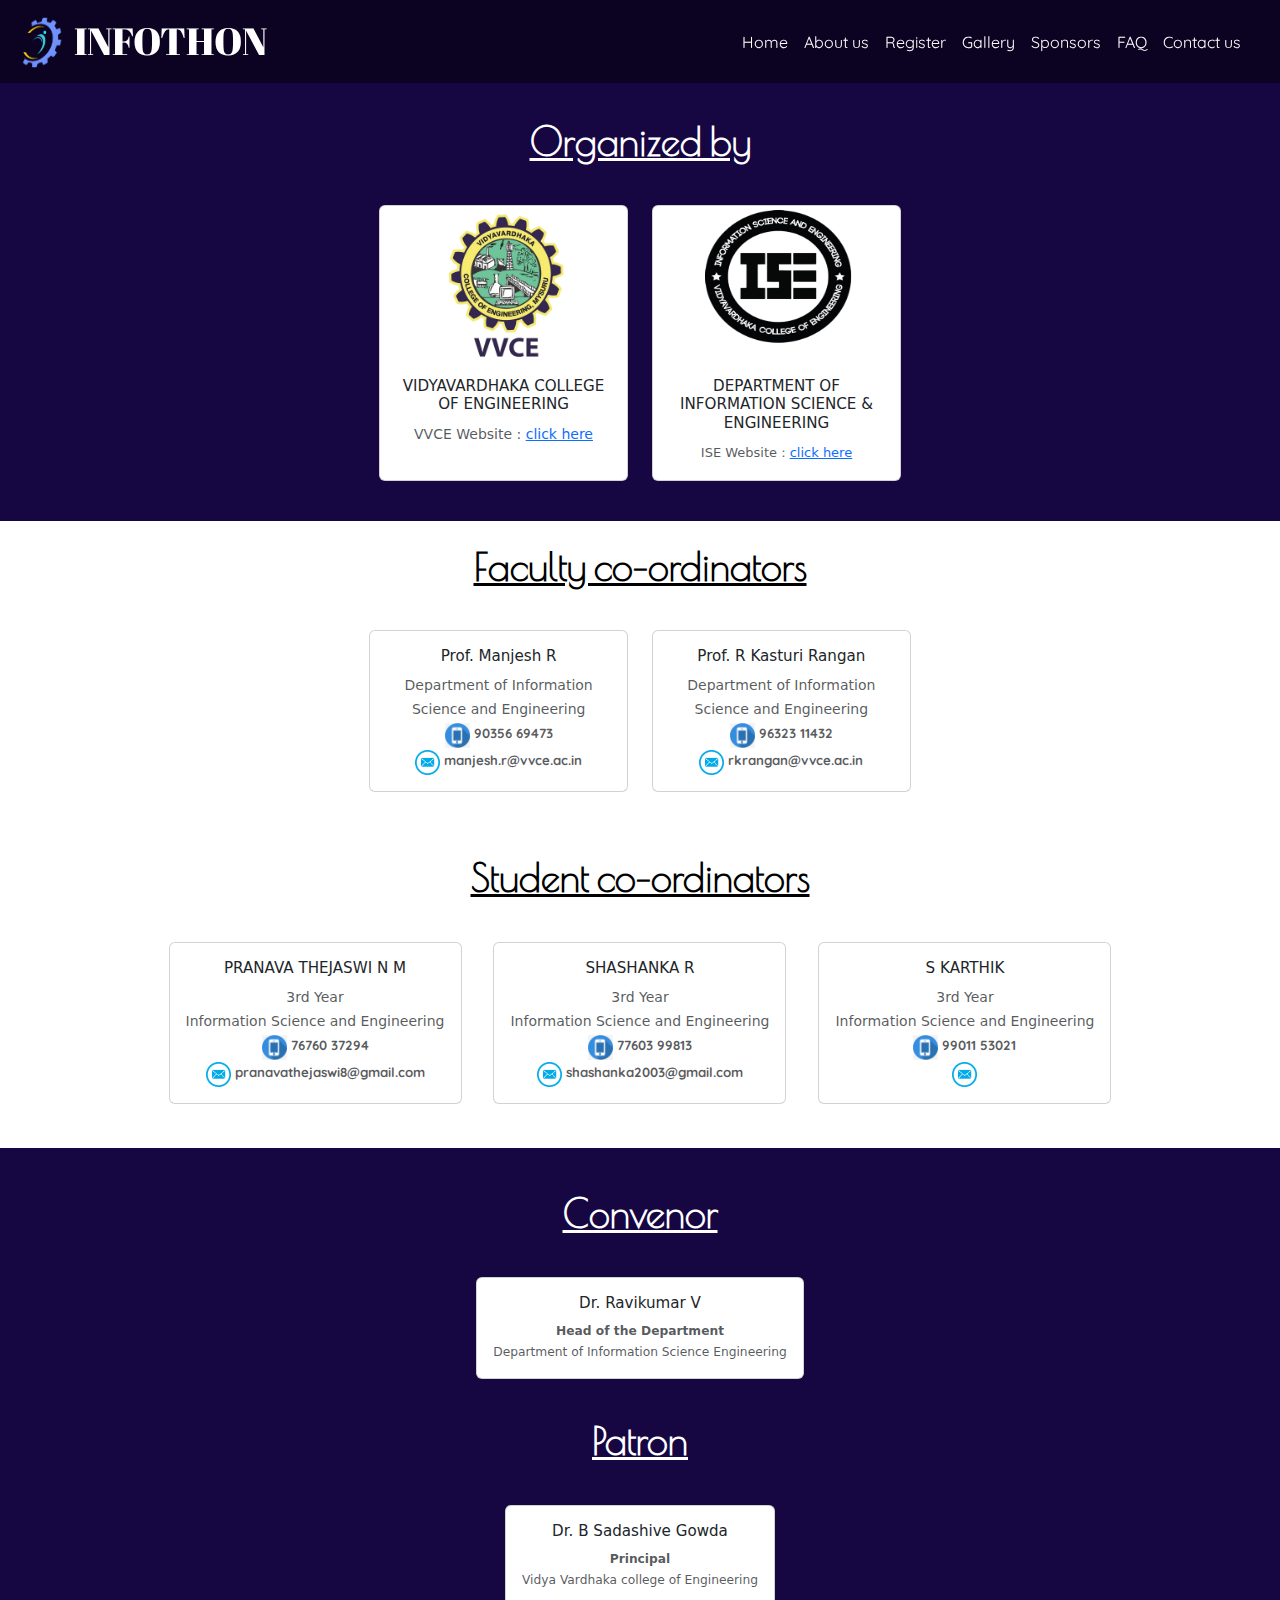
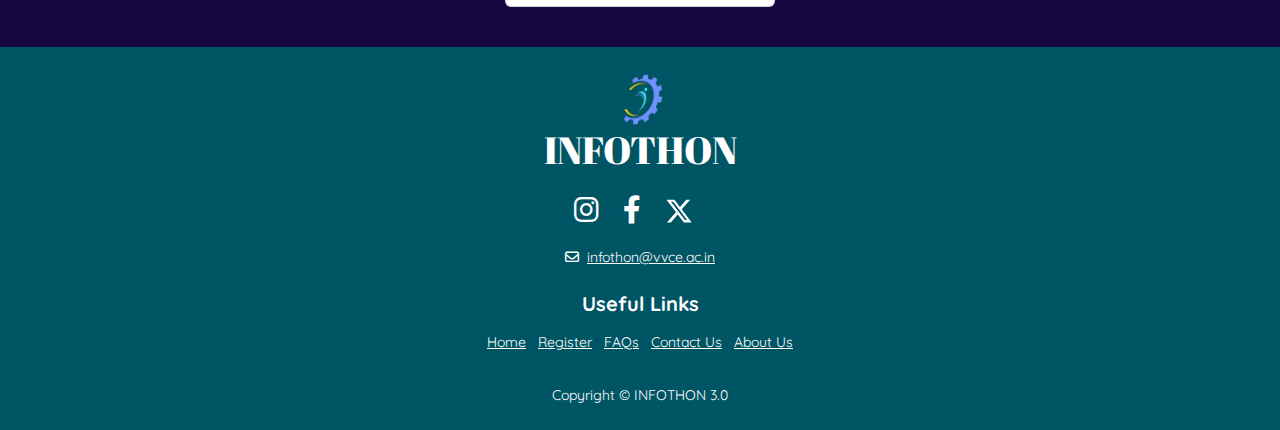
==== contact.html @ 9381d62c "Add files via upload" ====
<!DOCTYPE html>
<html lang="en">
<head>
    <meta charset="UTF-8">
    <meta name="viewport" content="width=device-width, initial-scale=1.0">
    <title>Infothon 3.0</title>
    <link rel="icon" href="img\logo.png" type="image/icon type">

    <link href="https://cdn.jsdelivr.net/npm/bootstrap@5.3.0/dist/css/bootstrap.min.css" rel="stylesheet">

    <!-- Add Quicksand and Abril Fatface fonts from Google Fonts -->
    <link rel="preconnect" href="https://fonts.gstatic.com">
    <link href="https://fonts.googleapis.com/css2?family=Quicksand:wght@300;400;500;600;700&display=swap" rel="stylesheet">
    <link href="https://fonts.googleapis.com/css2?family=Abril+Fatface&display=swap" rel="stylesheet">
    <link href="https://fonts.googleapis.com/css2?family=Poiret+One&display=swap" rel="stylesheet">
    <link rel="stylesheet" href="https://cdnjs.cloudflare.com/ajax/libs/font-awesome/6.0.0/css/all.min.css">
</head>
<style>
body {
        margin: 0;
        align-items: center;
        background-color: #160642;
    }
    .navbar-brand {
    font-family: 'Abril Fatface', cursive;
    color: white !important;
    font-size: 1cm;
    justify-content: center;
  }
    #navbarNavDropdown {
    font-family: 'Quicksand', sans-serif;
    justify-content: right;
    margin-right: 0.5cm;
  }
  .lo{
    font-family: 'Abril Fatface', cursive;
    color: rgb(255, 255, 255);
    font-size: 1.25cm;
    justify-content: center;
    text-align: center;
  }
  .navbar {
  z-index: 10001; /* Set a higher z-index than the cursor container */
  }

.navbar-toggler {
  z-index: 10002; /* Set a higher z-index than the cursor container */
  background-color:#e080f5;

}
        .organizer {
            padding: 20px;
            margin: 20px;
            text-align: center;
            display: flex;
            justify-content: center;

        }

        .organizer .row-cols-md-3 {
            justify-content: center;
        }

        .organizer .card {
            max-width: 400px;
            max-height: 500px;
            margin: 0.15 0.15cm;
            /* Adjust this value as needed */
            display: inline-block;
        }
        .org {
          font-family: 'Poiret One', sans-serif;
            text-align: center;
            font-weight: bolder;
            font-size: 1cm;
            color: white;
            text-decoration: underline;
        }
        .sep{
            background-color: white;
            
        }
        .orga{
            font-family: 'Poiret One', sans-serif;
            text-align: center;
            font-weight: bolder;
            font-size: 1cm;
            color: black;
            text-decoration: underline;
        }
     @media (max-width: 768px) {
        .navbar-collapse {
            text-align: center;
        }
    
        .navbar-nav {
            margin: 0;
            padding: 0;
            display: block;
            text-align: center;
        }
    
        .navbar-nav .nav-item {
            display: block;
            margin-bottom: 10px; /* Adjust as needed for spacing between items */
        }
     }
</style>
<body>
    <nav class="navbar navbar-expand-lg bg-body-tertiary fixed-top" style="background-color: rgba(0, 0, 0, 0.5) !important;">
        <div class="container-fluid">
            <a class="navbar-brand" href="#">
                <img src="img/logo.png" alt="Logo" width="55" height="55" class="d-inline-block align-text-top">
                INFOTHON
            </a>
            <button class="navbar-toggler" type="button" data-bs-toggle="collapse" data-bs-target="#navbarNavDropdown"
                aria-controls="navbarNavDropdown" aria-expanded="false" aria-label="Toggle navigation">
                <span class="navbar-toggler-icon"></span>
            </button>
            <div class="collapse navbar-collapse" id="navbarNavDropdown">
                <ul class="navbar-nav">
                    <li class="nav-item">
                        <a class="nav-link active" aria-current="page" href="index.html" style="color: white !important;">Home</a>
                    </li>
                    <li class="nav-item">
                      <a class="nav-link" href="front.html" style="color: white !important;">About us</a>
                    </li>
                    <li class="nav-item">
                        <a class="nav-link" href="https://unstop.com/p/infothon-20-vidyavardhaka-college-of-engineering-mysore-850602" style="color: white !important;">Register</a>
                    </li>
      
                    <li class="nav-item">
                      <a class="nav-link" href="gallery.html" style="color: white !important;">Gallery</a>
                    </li>
                    <li class="nav-item">
                      <a class="nav-link" href="sponsors.html" style="color: white !important;">Sponsors</a>
                  </li>
                  <li class="nav-item">
                    <a class="nav-link" href="faqs.html" style="color: white !important;">FAQ</a>
                  </li>
                    <li class="nav-item">
                        <a class="nav-link" href="contact.html" style="color: white !important;">Contact us</a>
                    </li>
                </ul>
            </div>
        </div>
      </nav>
    <br><br><br><br><br>
    <h5 class="org">Organized by</h5>
    <div class="organizer">
        <div class="row row-cols-1 row-cols-md-3 g-4">
            <div class="col">
                <div class="card h-100">
                    <img src="img\VVCE.png" class="card-img-top" alt="..." style="height: 4cm; width: 4cm; margin-top: 0.1cm; margin-left: 0.2cm;">
                    <div class="card-body">
                        <h5 class="card-title" style="font-size: 0.4cm;">VIDYAVARDHAKA COLLEGE OF ENGINEERING</h5>
                        <small class="text-body-secondary">VVCE Website : <a href="https://vvce.ac.in"> click here </a></small>
                    </div>
                </div>
            </div>
            <div class="col">
                <div class="card h-100">
                    <img src="img\ISE.png" class="card-img-top" alt="..." style="height: 4cm; width: 4cm; margin-top: 0.1cm; margin-left: 0.2cm;">
                    <div class="card-body">
                        <h5 class="card-title" style="font-size: 0.4cm;">DEPARTMENT OF INFORMATION SCIENCE & ENGINEERING</h5>
                        <small class="text-body-secondary" style="font-size: small;">ISE Website : <a
                                href="https://vvce.ac.in/department/information-science-engineering/"> click here </a></small>
                    </div>
                </div>
            </div>
        </div>
    </div>
<div class="sep">
    <br>
    <h5 class="orga">Faculty co-ordinators</h5>
    <div class="organizer">
        <div class="row row-cols-1 row-cols-md-3 g-4">
            <div class="col">
                <div class="card h-100">
                    <div class="card-body">
                        <h5 class="card-title" style="font-size: 0.4cm;">Prof. Manjesh R</h5>
                        <small class="text-body-secondary">Department of Information Science and Engineering</small><br>
                        <a class="navbar-brand" href="#" style="font-family: 'Quicksand', sans-serif; font-size: 0.4cm; font-weight: bolder;">
                            <img src="img\mob.png" alt="Logo" width="25" height="25" class="d-inline-block align-text-top">
                            <small class="text-body-secondary">  90356 69473</small><br>
                        </a>
                        <a class="navbar-brand" href="#" style="font-family: 'Quicksand', sans-serif; font-size: 0.4cm; font-weight: bolder;">
                            <img src="img/email.png" alt="Logo" width="25" height="25" class="d-inline-block align-text-top">
                            <small class="text-body-secondary">manjesh.r@vvce.ac.in</small>
                        </a>
                    </div>
                </div>
            </div>
            <div class="col">
                <div class="card h-100">
                    <div class="card-body">
                        <h5 class="card-title" style="font-size: 0.4cm;">Prof. R Kasturi Rangan</h5>
                        <small class="text-body-secondary">Department of Information Science and Engineering</small><br>
                        <a class="navbar-brand" href="#" style="font-family: 'Quicksand', sans-serif; font-size: 0.4cm; font-weight: bolder;">
                            <img src="img\mob.png" alt="Logo" width="25" height="25" class="d-inline-block align-text-top">
                            <small class="text-body-secondary">96323 11432 </small><br>
                        </a>
                        <a class="navbar-brand" href="#" style="font-family: 'Quicksand', sans-serif; font-size: 0.4cm; font-weight: bolder;">
                            <img src="img/email.png" alt="Logo" width="25" height="25" class="d-inline-block align-text-top">
                            <small class="text-body-secondary">rkrangan@vvce.ac.in</small>
                        </a>
                    </div>
                </div>
            </div>
        </div>
    </div>
    <br>
    <h5 class="orga">Student co-ordinators</h5>
    <div class="organizer">
        <div class="row row-cols-1 row-cols-md-3 g-4">
            <div class="col">
                <div class="card h-100">
                    <div class="card-body">
                        <h5 class="card-title" style="font-size: 0.4cm;">PRANAVA THEJASWI N M</h5>
                        <small class="text-body-secondary">3rd Year</small><br>
                        <small class="text-body-secondary">Information Science and Engineering</small>
                        <br>
                        <a class="navbar-brand" href="#" style="font-family: 'Quicksand', sans-serif; font-size: 0.4cm; font-weight: bolder;">
                            <img src="img\mob.png" alt="Logo" width="25" height="25" class="d-inline-block align-text-top">
                            <small class="text-body-secondary">  76760 37294</small><br>
                        </a>
                        <a class="navbar-brand" href="#" style="font-family: 'Quicksand', sans-serif; font-size: 0.4cm; font-weight: bolder;">
                            <img src="img/email.png" alt="Logo" width="25" height="25" class="d-inline-block align-text-top">
                            <small class="text-body-secondary">pranavathejaswi8@gmail.com</small>
                        </a>
                    </div>
                </div>
            </div>
            <div class="col">
                <div class="card h-100">
                    <div class="card-body">
                        <h5 class="card-title" style="font-size: 0.4cm;">SHASHANKA R</h5>
                        <small class="text-body-secondary">3rd Year</small><br>
                        <small class="text-body-secondary">Information Science and Engineering</small>
                        <br>
                        <a class="navbar-brand" href="#" style="font-family: 'Quicksand', sans-serif; font-size: 0.4cm; font-weight: bolder;">
                            <img src="img\mob.png" alt="Logo" width="25" height="25" class="d-inline-block align-text-top">
                            <small class="text-body-secondary">  77603 99813</small><br>
                        </a>
                        <a class="navbar-brand" href="#" style="font-family: 'Quicksand', sans-serif; font-size: 0.4cm; font-weight: bolder;">
                            <img src="img/email.png" alt="Logo" width="25" height="25" class="d-inline-block align-text-top">
                            <small class="text-body-secondary">shashanka2003@gmail.com</small>
                        </a>
                    </div>
                </div>
            </div>
            <div class="col">
                <div class="card h-100">
                    <div class="card-body">
                        <h5 class="card-title" style="font-size: 0.4cm;">S KARTHIK</h5>
                        <small class="text-body-secondary">3rd Year</small><br>
                        <small class="text-body-secondary">Information Science and Engineering</small>
                        <br>
                        <a class="navbar-brand" href="#" style="font-family: 'Quicksand', sans-serif; font-size: 0.4cm; font-weight: bolder;">
                            <img src="img\mob.png" alt="Logo" width="25" height="25" class="d-inline-block align-text-top">
                            <small class="text-body-secondary">  99011 53021</small><br>
                        </a>
                        <a class="navbar-brand" href="#" style="font-family: 'Quicksand', sans-serif; font-size: 0.4cm; font-weight: bolder;">
                            <img src="img/email.png" alt="Logo" width="25" height="25" class="d-inline-block align-text-top">
                            <small class="text-body-secondary"shivakotikarthik9535@gmail.com</small>
                        </a>
                    </div>
                </div>
            </div>
        </div>
    </div>
</div>
<br>
    <h5 class="org">Convenor</h5>
    <div class="organizer">
        <div class="col">
            <div class="card h-100">
                <div class="card-body">
                    <h5 class="card-title" style="font-size: 0.4cm;" >Dr. Ravikumar V</h5>
                    <small class="text-body-secondary" style="font-weight: bold;">Head of the Department</small><br>
                    <small class="text-body-secondary">Department of Information Science Engineering</small><br>
                </div>
            </div>
        </div>
</div>
    <h5 class="org">Patron</h5>
    <div class="organizer">
            <div class="col">
                <div class="card h-100">
                    <div class="card-body">
                        <h5 class="card-title" style="font-size: 0.4cm;" >Dr. B Sadashive Gowda</h5>
                        <small class="text-body-secondary" style="font-weight: bold;">Principal</small><br>
                        <small class="text-body-secondary">Vidya Vardhaka college of Engineering</small><br>
                    </div>
                </div>
            </div>
    </div>
</body>
     <footer class="text-center p-4 bg-dark text-white" style="font-family: 'Quicksand', sans-serif; background-color: rgb(0, 85, 100) !important;">
              <div class="container">

            <!-- Logo and Text -->
            <div class="row mb-4">
                <div class="col-md-12">
                    <img src="img/logo.png" alt="Logo" width="55" height="55" class="d-inline-block align-text-top">
                    <h3 class="navbar-brand mb-0">INFOTHON</h3>
                </div>
            </div>
    <!-- Social Media Icons -->
    <center>
        <div>
            <div class="col-md-6 d-flex align-items-center justify-content-center">
                <a href="https://instagram.com/infothon.vvce?igshid=OGQ5ZDc2ODk2ZA==" target="_blank" class="text-white me-4"><i class="fab fa-instagram fa-2x"></i></a>
                <a href="https://www.facebook.com/Infothon.2023?mibextid=rS40aB7S9Ucbxw6v" target="_blank" class="text-white me-4"><i class="fab fa-facebook-f fa-2x"></i></a>
                <a href="https://x.com/InfothonIse?t=0xyudAwBVaUESRyejBsgPA&s=09" target="_blank" class="text-white"><img src="img\x-twitter.svg" alt="" style="width: 2em; height: 2em; margin-right: 14px;"></a>
            </div><br>
            <div class="col-md-6 d-flex align-items-center justify-content-center">
                <a href="mailto:infothon.vvce.in" class="text-white"><i class="far fa-envelope me-2"></i>infothon@vvce.ac.in</a>
            </div>
    
            
        </div>
    </center>
    
            <!-- Useful Links -->
            <div class="row mt-4">
                <div class="col">
                    <h5 class="mb-3" style="font-weight: bolder;">Useful Links</h5>
                    <ul class="list-inline">
                        <li class="list-inline-item"><a href="index.html" class="text-white">Home</a></li>
                        <li class="list-inline-item"><a href="https://unstop.com/p/infothon-20-vidyavardhaka-college-of-engineering-mysore-850602" class="text-white">Register</a></li>
                        <li class="list-inline-item"><a href="faqs.html" class="text-white">FAQs</a></li>
                        <li class="list-inline-item"><a href="contact.html" class="text-white">Contact Us</a></li>
                        <li class="list-inline-item"><a href="front.html" class="text-white">About Us</a></li>
                    </ul>
                </div>
            </div>
            <!-- Copyright -->
            <div class="row mt-3">
                <div class="col">
                    <p class="mb-0">Copyright © INFOTHON 3.0</p>
                </div>
            </div>
        </div>
    </footer>
        
<script src="https://cdn.jsdelivr.net/npm/bootstrap@5.3.0/dist/js/bootstrap.bundle.min.js"></script>

</html>
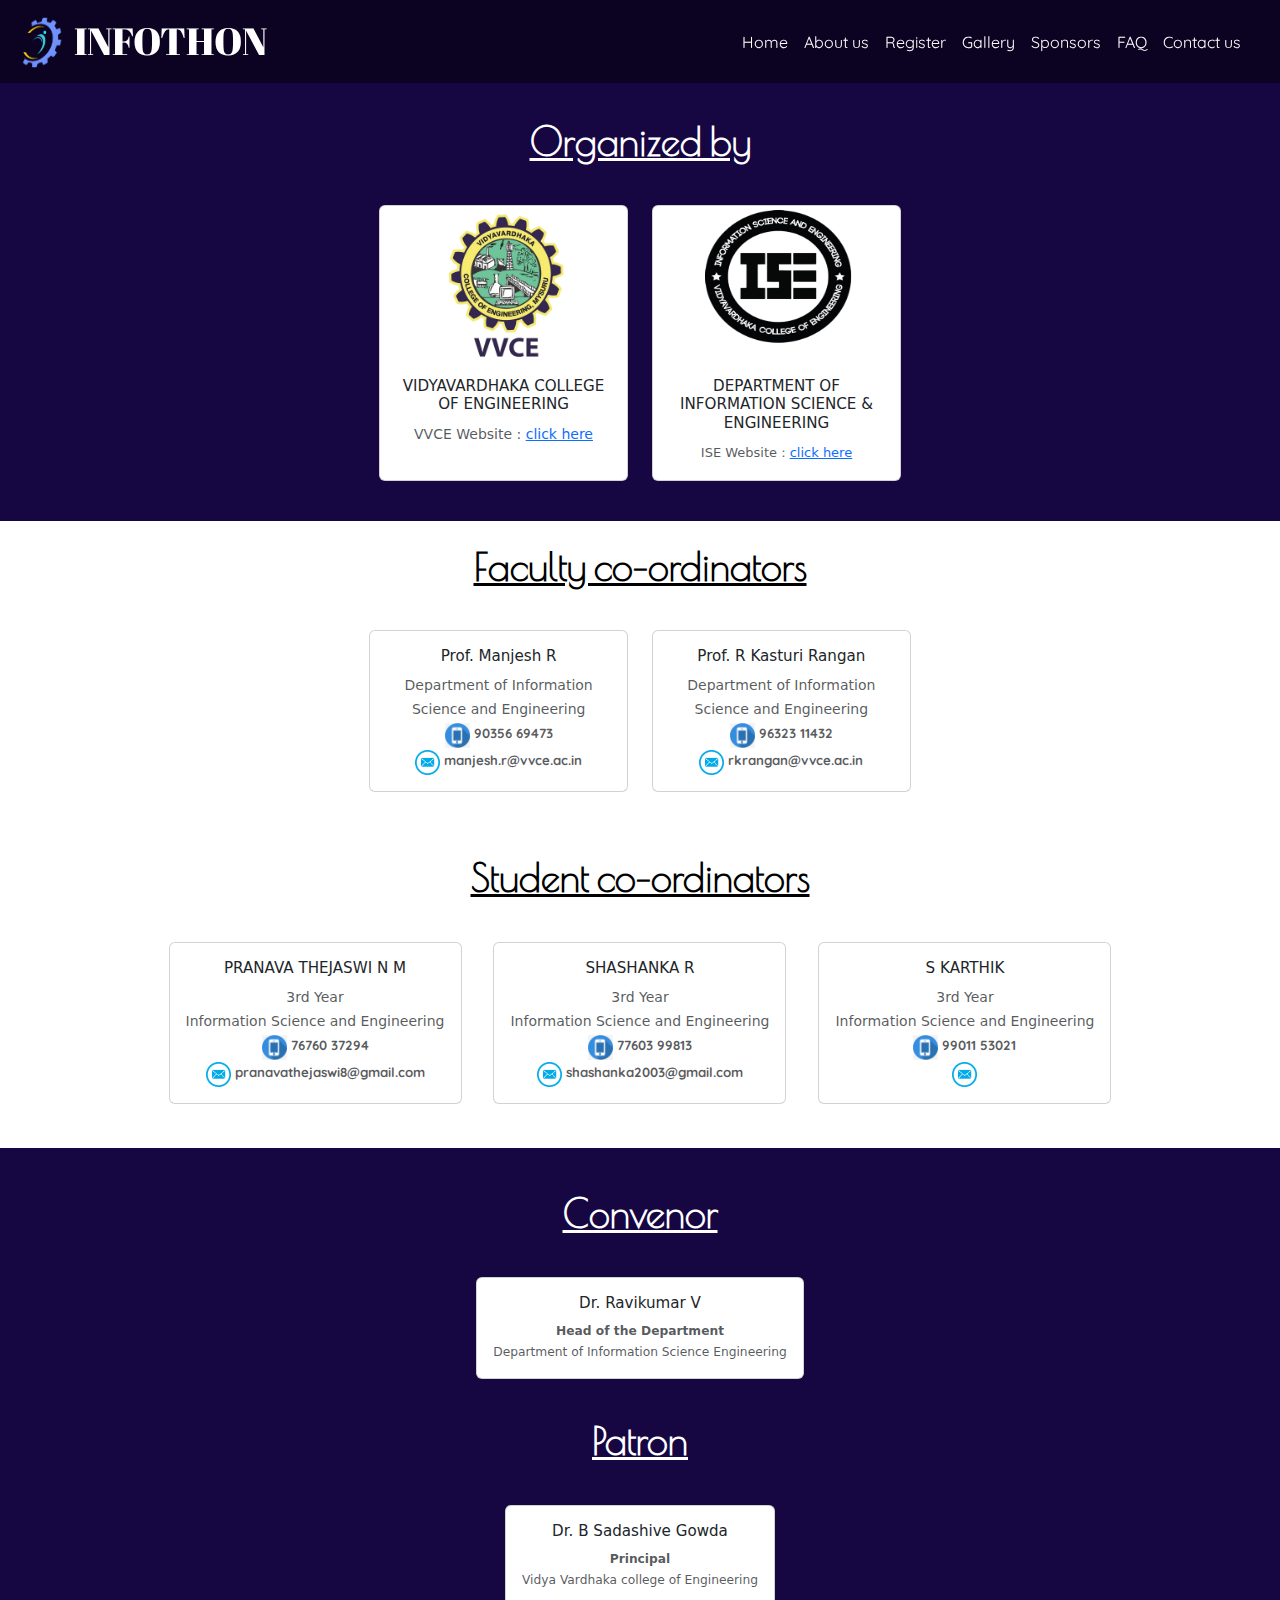
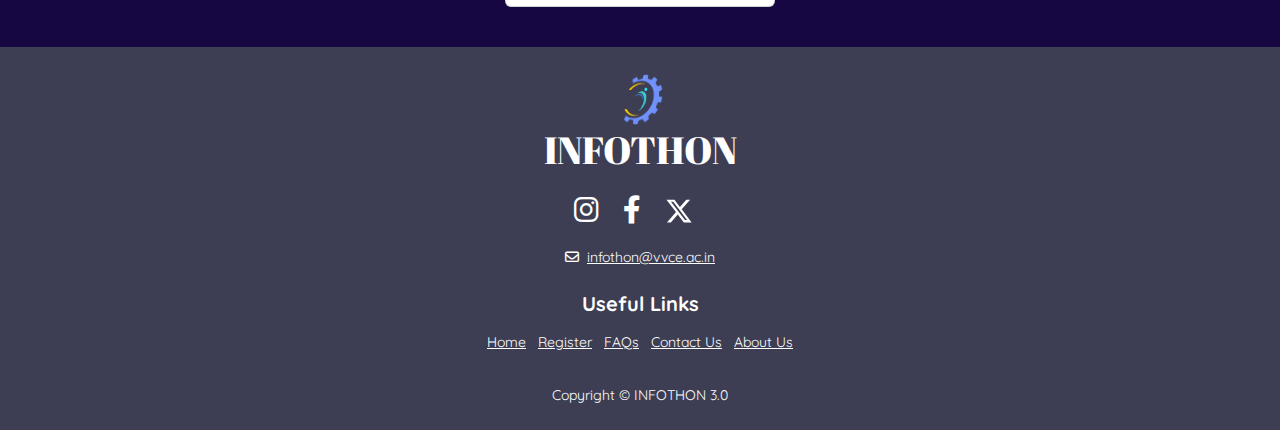
==== commit b3977e5c: "Update contact.html" ====
--- a/contact.html
+++ b/contact.html
@@ -296,7 +296,7 @@
             </div>
     </div>
 </body>
-     <footer class="text-center p-4 bg-dark text-white" style="font-family: 'Quicksand', sans-serif; background-color: rgb(0, 85, 100) !important;">
+     <footer class="text-center p-4 bg-dark text-white" style="font-family: 'Quicksand', sans-serif; background-color: rgb(61,62,83) !important;">
               <div class="container">
 
             <!-- Logo and Text -->
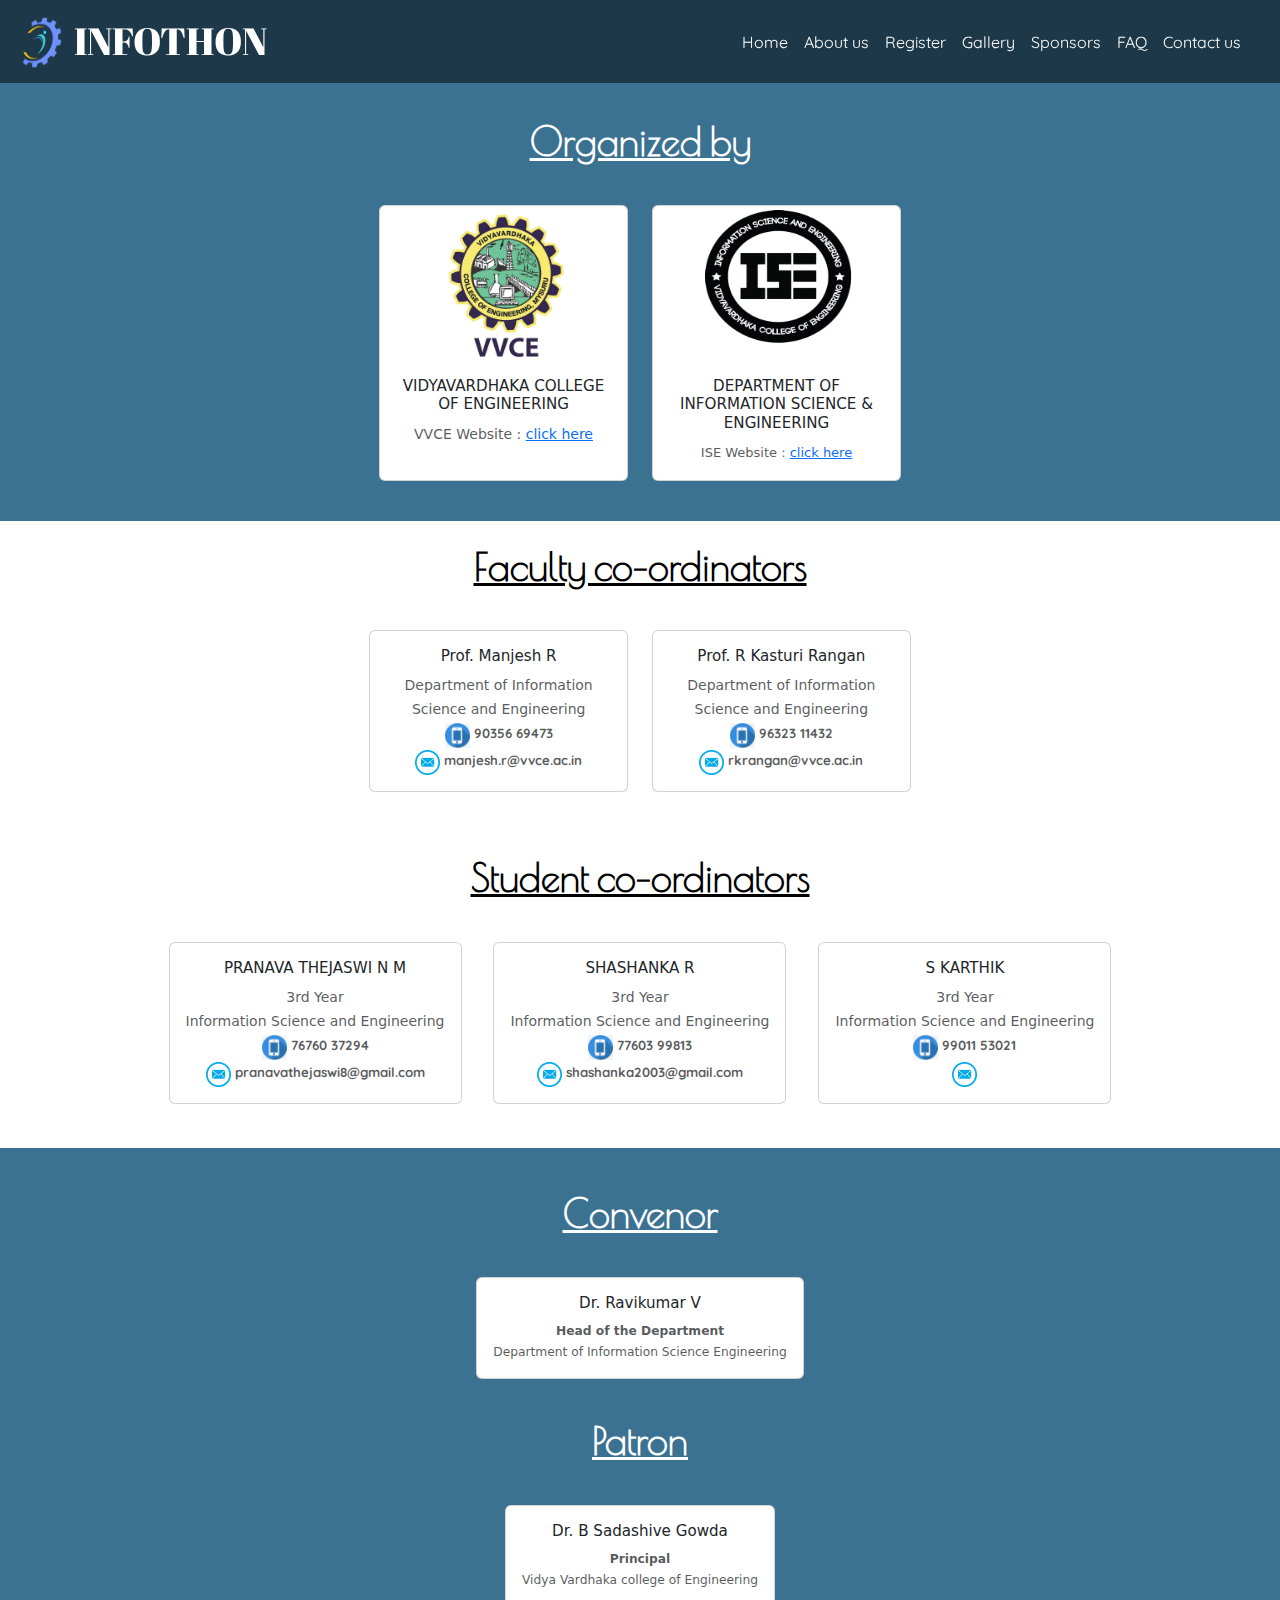
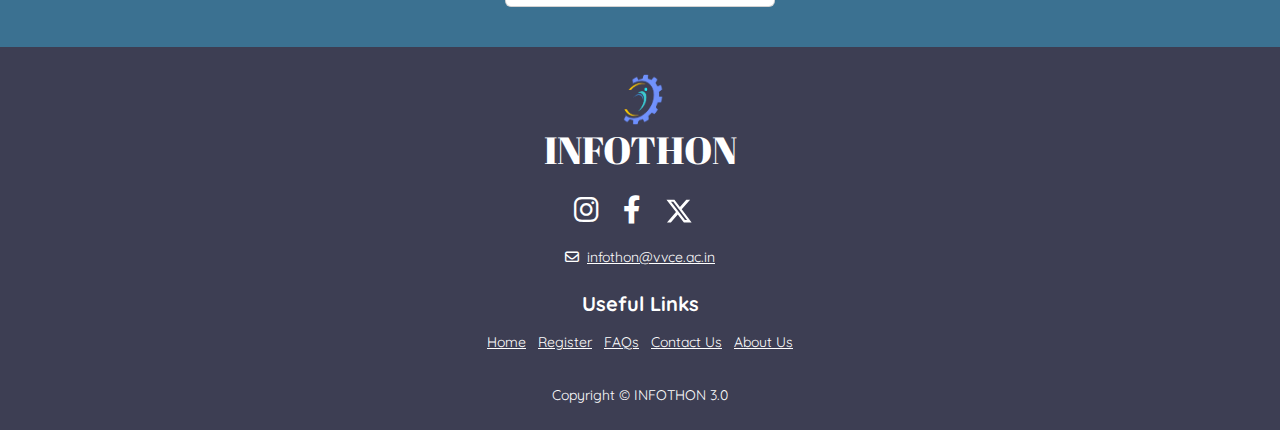
==== commit e5dd8342: "Update contact.html" ====
--- a/contact.html
+++ b/contact.html
@@ -19,7 +19,8 @@
 body {
         margin: 0;
         align-items: center;
-        background-color: #160642;
+        /*background-color: #160642;*/
+        background-color:#376e8ffa;
     }
     .navbar-brand {
     font-family: 'Abril Fatface', cursive;
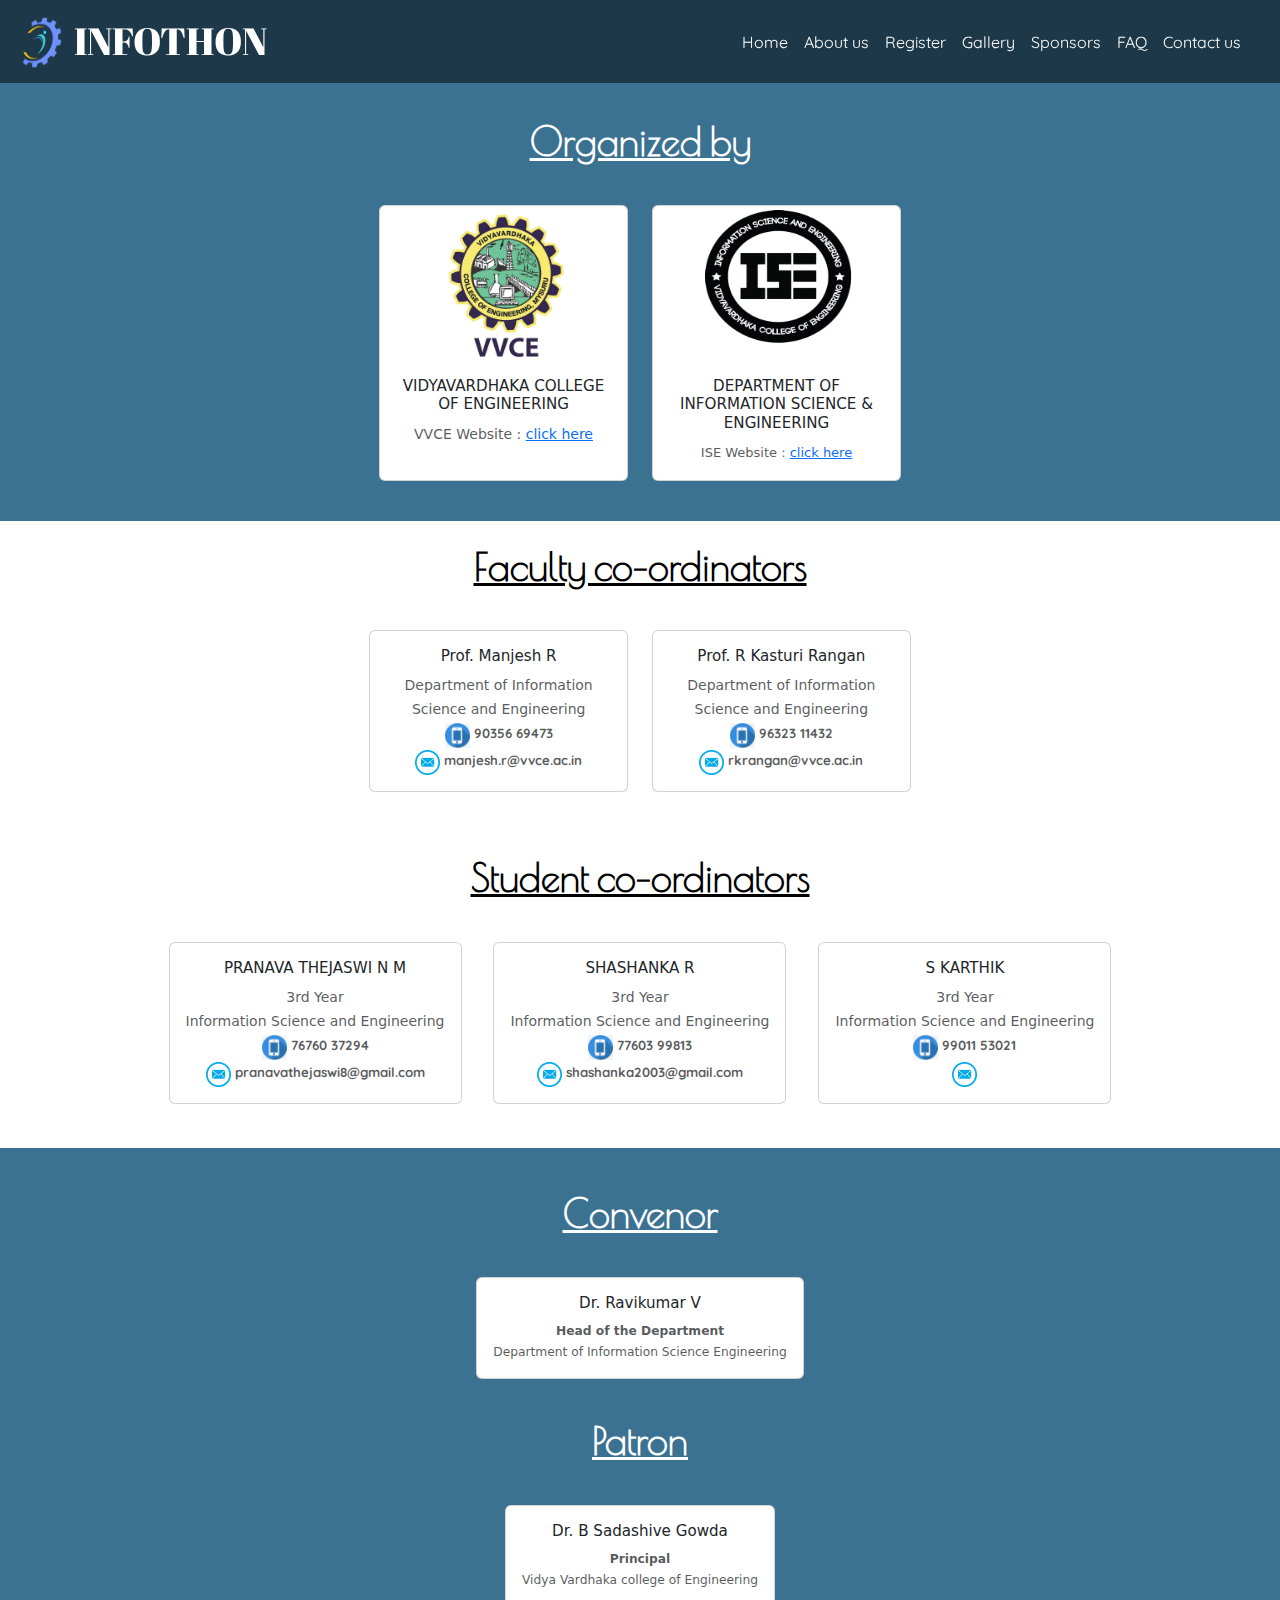
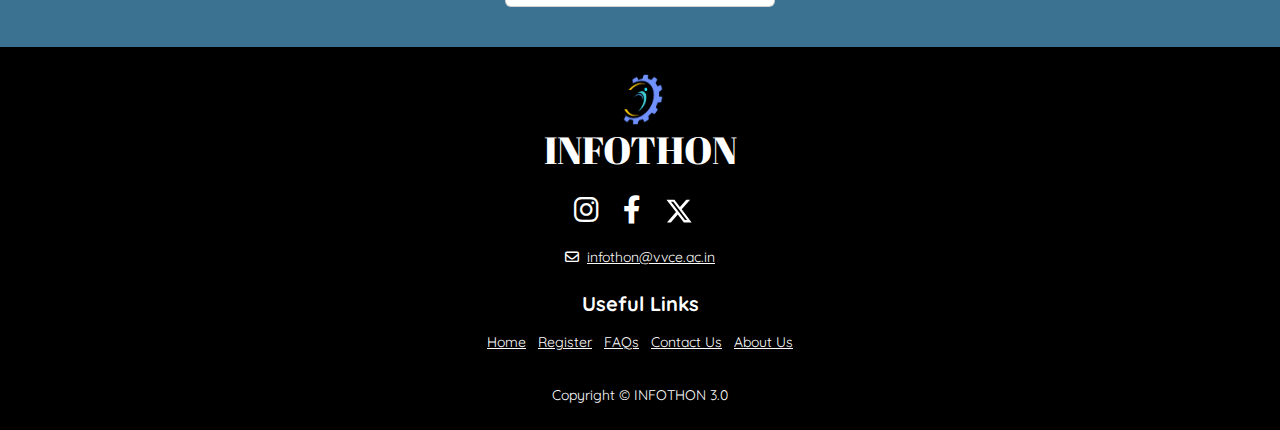
==== commit 55a351bf: "Update contact.html" ====
--- a/contact.html
+++ b/contact.html
@@ -297,7 +297,7 @@
             </div>
     </div>
 </body>
-     <footer class="text-center p-4 bg-dark text-white" style="font-family: 'Quicksand', sans-serif; background-color: rgb(61,62,83) !important;">
+     <footer class="text-center p-4 bg-dark text-white" style="font-family: 'Quicksand', sans-serif; background-color:#000000 !important;">
               <div class="container">
 
             <!-- Logo and Text -->
